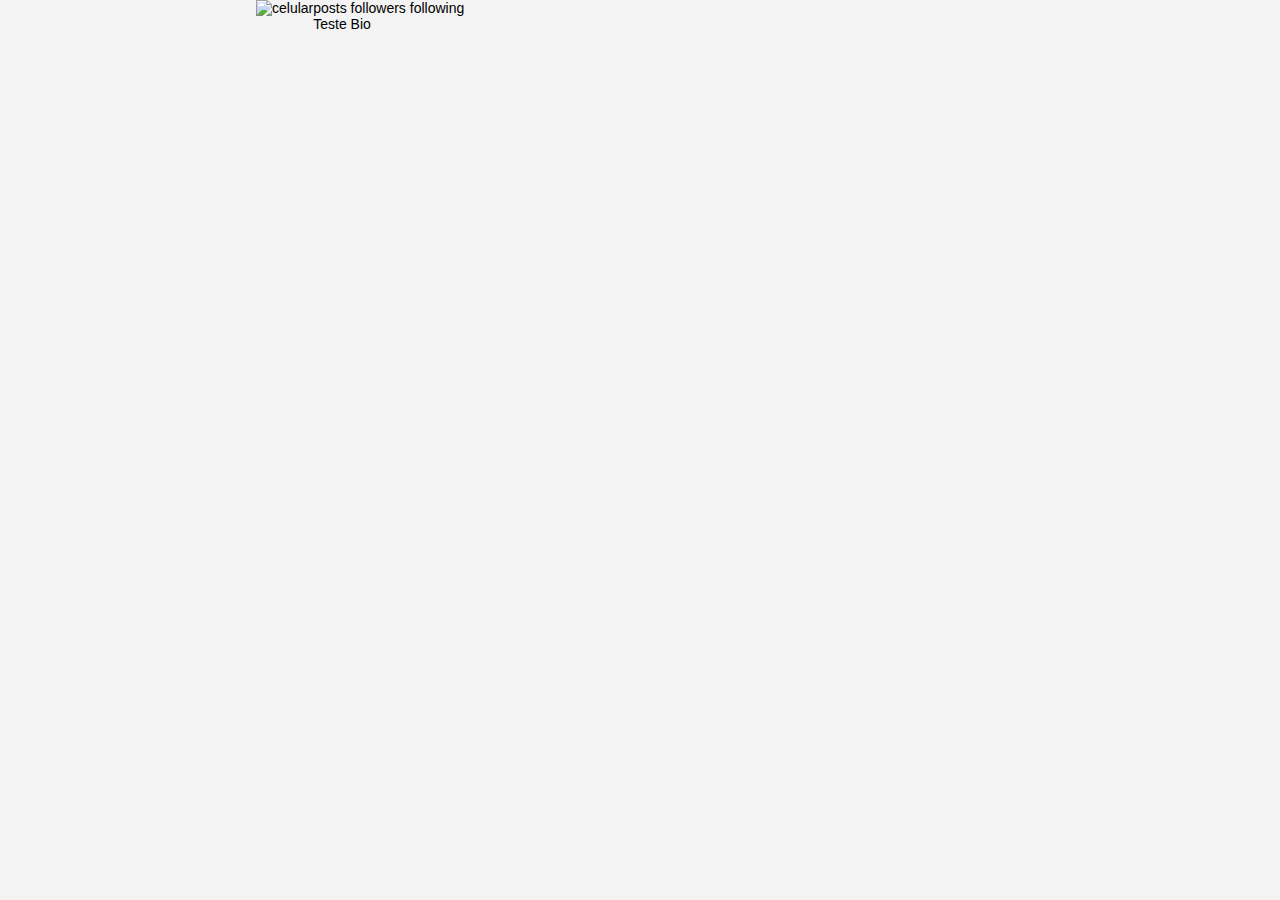
==== src/feed_intagram.html @ bd8de87b "Initial commit" ====
<!DOCTYPE html>
<html lang="en">
<head>
    <meta charset="UTF-8">
    <title>Feed instagram fake</title>
    <meta name="viewport" content="width=device-width, initial-scale=1.0">
    <link rel="stylesheet" href="style_feed.css">
</head>
<body>
    <div class="feed-wrapper">
        <div class="topo">
            <div class="instagram-logo">
                <img src="/home/agil/Downloads/Workspace/pagina_instagram/img/instagram.png" alt="celular">
            </div>
            <div class="instagram-dados">
                <div class="dados">
                    <span>posts</span>
                    <span>followers</span>
                    <span>following</span>
                </div>
                <div class="feed_bio">
                    <span>Teste Bio</span>
                    <!--          <img src="/home/agil/Downloads/Workspace/pagina_instagram/img/nhoque.jpeg" alt="celular">
                              <img src="/home/agil/Downloads/Workspace/pagina_instagram/img/massa.jpg" alt="celular">
                              <img src="/home/agil/Downloads/Workspace/pagina_instagram/img/brusquetta.jpg" alt="celular">-->
                </div>
            </div>
        </div>

<!--        <div class="feed_fotos">-->
<!--            <img src="/home/agil/Downloads/Workspace/pagina_instagram/img/instagram-logo.png" class="instagram-logo" alt="instagram logo">-->
<!--        </div>-->
    </div>

</body>
</html>
---- src/style_feed.css ----
* {
    padding: 0;
    margin: 0;
    box-sizing: border-box;
    text-decoration: none;
    font-family: sans-serif;
    font-size: 14px;
}

body {
    width: 100%;
    min-height: 100vh;
    background-color: rgb(243, 243, 243);
    margin: 0;
    padding: 0;
    display: flex;
    justify-content: center;
}

.feed-wrapper {
    display: flex;
    flex-direction: column;
    justify-content: start;
    width: 60%;

}

.topo {
    display: flex;
    flex-direction: row;
}

.instagram-logo {
    display: flex;
    align-items: start;
}

.instagram-logo img {
    height: 10rem;
}

.instagram-dados {
    display: flex;
    flex-direction: column;
    align-content: space-between;
}
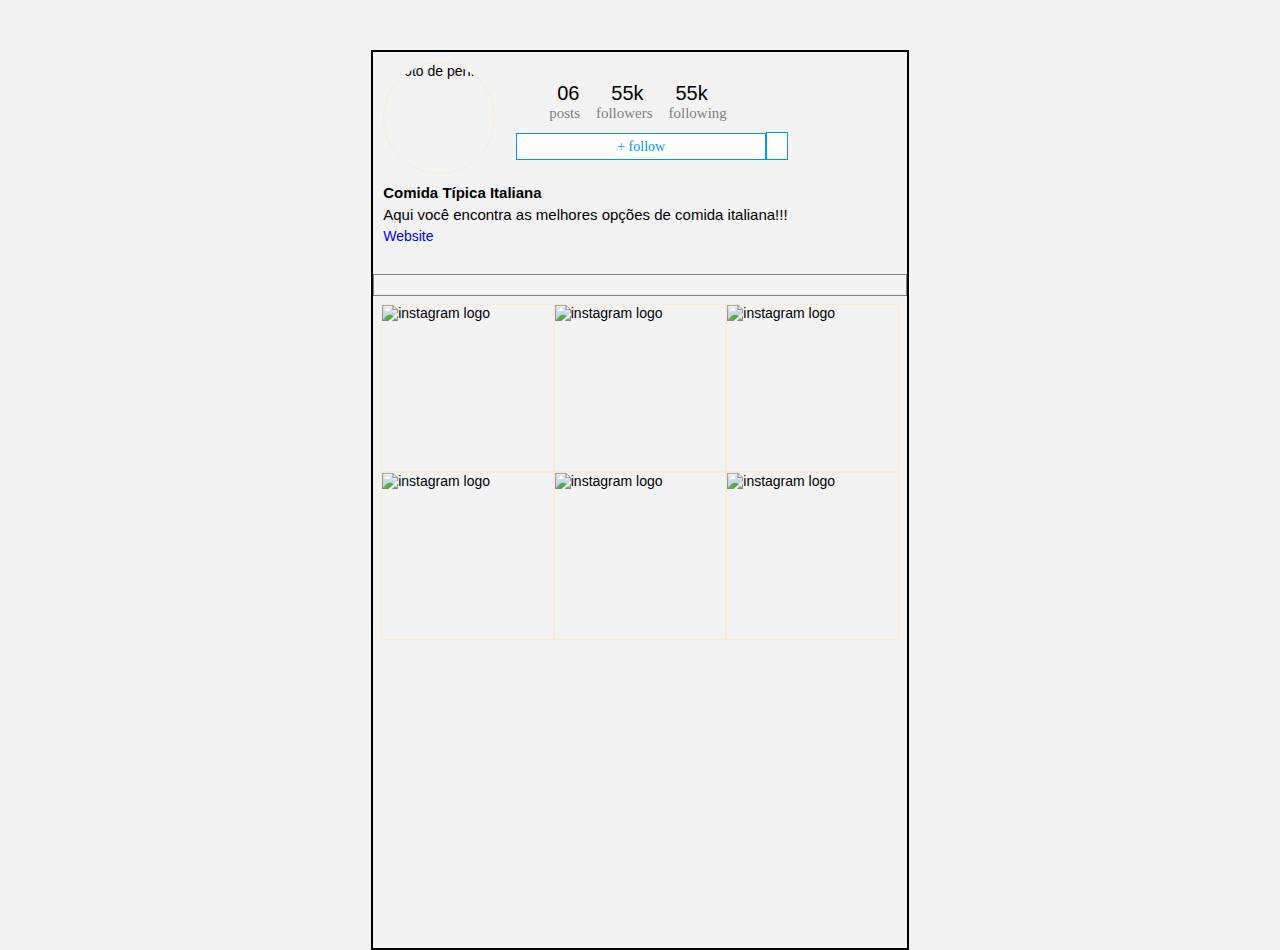
==== commit 2561fe05: "Criado uma imitação da tela de login e do feed do instagram." ====
--- a/src/feed_intagram.html
+++ b/src/feed_intagram.html
@@ -5,32 +5,62 @@
     <title>Feed instagram fake</title>
     <meta name="viewport" content="width=device-width, initial-scale=1.0">
     <link rel="stylesheet" href="style_feed.css">
+    <script src="https://kit.fontawesome.com/cbb9c6bd60.js" crossorigin="anonymous"></script>
 </head>
 <body>
     <div class="feed-wrapper">
         <div class="topo">
-            <div class="instagram-logo">
-                <img src="/home/agil/Downloads/Workspace/pagina_instagram/img/instagram.png" alt="celular">
-            </div>
-            <div class="instagram-dados">
-                <div class="dados">
-                    <span>posts</span>
-                    <span>followers</span>
-                    <span>following</span>
+            <div class="feed-informacoes">
+                <div class="logo">
+                    <img src="/home/agil/Downloads/Workspace/pagina_instagram/img/pizza_italiana.jpeg" alt="foto de perfil">
                 </div>
-                <div class="feed_bio">
-                    <span>Teste Bio</span>
-                    <!--          <img src="/home/agil/Downloads/Workspace/pagina_instagram/img/nhoque.jpeg" alt="celular">
-                              <img src="/home/agil/Downloads/Workspace/pagina_instagram/img/massa.jpg" alt="celular">
-                              <img src="/home/agil/Downloads/Workspace/pagina_instagram/img/brusquetta.jpg" alt="celular">-->
+                <div class="instagram-dados">
+                    <div class="dados">
+                        <div class="numeros">
+                            <div class="numeros_feed">
+                               <label>06</label>
+                               <label>55k</label>
+                               <label class="following">55k</label>
+                            </div>
+                            <div class="identificacao">
+                                <span>posts</span>
+                                <span>followers</span>
+                                <span>following</span>
+                            </div>
+                        </div>
+                        <div class="button_follow">
+                            <div class="follow">
+                                <button type="button" id="follow" name="follow">+ follow </button>
+                                <i class="fa-solid fa-angle-down"></i>
+                            </div>
+                        </div>
+                    </div>
                 </div>
             </div>
+            <div class="feed_bio">
+                <label>Comida Típica Italiana</label>
+                <span> Aqui você encontra as melhores opções de comida italiana!!! </span>
+                <a href="#" class="instagram-login">Website</a>
+            </div>
         </div>
-
-<!--        <div class="feed_fotos">-->
-<!--            <img src="/home/agil/Downloads/Workspace/pagina_instagram/img/instagram-logo.png" class="instagram-logo" alt="instagram logo">-->
-<!--        </div>-->
+        <div class="icones">
+            <i class="fa-solid fa-grip"></i>
+            <i class="fa-solid fa-list-ul"></i>
+            <i class="fa-solid fa-location-dot"></i>
+            <i class="fa-solid fa-id-card-clip"></i>
+        </div>
+        <div class="feed_fotos">
+            <div class="linha">
+                <img src="/home/agil/Downloads/Workspace/pagina_instagram/img/pizza_italiana.jpeg" class="instagram-logo" alt="instagram logo">
+                <img src="/home/agil/Downloads/Workspace/pagina_instagram/img/las.jpg" class="instagram-logo" alt="instagram logo">
+                <img src="/home/agil/Downloads/Workspace/pagina_instagram/img/brusquetta.jpg" class="instagram-logo" alt="instagram logo">
+            </div>
+            <div class="linha">
+                <img src="/home/agil/Downloads/Workspace/pagina_instagram/img/foto.jpg" class="instagram-logo" alt="instagram logo">
+                <img src="/home/agil/Downloads/Workspace/pagina_instagram/img/cartaz.jpg" class="instagram-logo" alt="instagram logo">
+                <img src="/home/agil/Downloads/Workspace/pagina_instagram/img/pizza.jpg" class="instagram-logo" alt="instagram logo">
+            </div>
+        </div>
     </div>
-
 </body>
 </html>--- a/src/style_feed.css
+++ b/src/style_feed.css
@@ -11,7 +11,8 @@
     width: 100%;
     min-height: 100vh;
     background-color: rgb(243, 243, 243);
-    margin: 0;
+    margin: 0px;
+    margin-top: 50px;
     padding: 0;
     display: flex;
     justify-content: center;
@@ -21,26 +22,140 @@
     display: flex;
     flex-direction: column;
     justify-content: start;
-    width: 60%;
+    width: 42%;
+    border: 2px black solid;
 
 }
 
 .topo {
     display: flex;
-    flex-direction: row;
+    flex-direction: column;
+    padding: 10px;
 }
 
-.instagram-logo {
+.feed-informacoes {
+    display: flex;
+    flex-direction: row;
+
+}
+
+.logo {
     display: flex;
     align-items: start;
 }
 
-.instagram-logo img {
-    height: 10rem;
+.logo img {
+    height: 8rem;
+    width: 8rem;
+    border: 1px antiquewhite solid ;
+    border-radius: 100%;
 }
 
 .instagram-dados {
     display: flex;
     flex-direction: column;
-    align-content: space-between;
+    padding-left: 10px;
+}
+
+.dados {
+    display: flex;
+    flex-direction: column;
+    padding-top: 20px;
+}
+
+.numeros {
+    display: flex;
+    flex-direction: column;
+    padding-left: 38px ;
+}
+
+.numeros_feed label {
+    font-size: 20px;
+    padding: 14px;
+}
+
+.identificacao span {
+    font-size: 15px;
+    font-family: verdana;
+    color: gray;
+    padding: 6px;
+}
+.follow{
+    padding: 1px;
+    margin: 10px;
+}
+
+.button_follow button {
+    color: #0095f6;
+    font-family: verdana;
+    align-content: center;
+    background: white;
+    border: 1px #0095f6 solid;
+    padding-left: 100px;
+    padding-right: 100px;
+    padding-top: 5px;
+    padding-bottom: 4px;
+}
+
+.button_follow i{
+    color: #0095f6;
+    background: white;
+    border: 1px #0095f6 solid;
+    padding-left: 10px;
+    padding-right: 10px;
+    padding-top: 5px;
+    padding-bottom: 5px;
+}
+
+.feed_bio {
+    display: flex;
+    flex-direction: column;
+    padding-top: 10px;
+}
+
+.feed_bio label {
+    font-size: 15px;
+    font-weight: bold;
+}
+
+.feed_bio span {
+    font-size: 15px;
+    padding-top: 5px;
+    padding-bottom: 5px;
+}
+
+.feed_bio a {
+    padding-bottom: 20px;
+}
+
+.icones {
+    display: flex;
+    flex-direction: row;
+    border: 0.5px grey solid;
+    padding: 0px;
+}
+.icones i {
+    font-size: 20px;
+    color: grey;
+    padding-left: 50px;
+    padding-right: 70px;
+    padding-top: 10px;
+    padding-bottom: 10px;
+}
+
+.feed_fotos {
+    display: flex;
+    flex-direction: column;
+    padding: 8px;
+}
+
+.linha {
+    display: flex;
+    flex-direction: row;
+}
+
+.feed_fotos img{
+    border: 0.4px antiquewhite solid;
+    height: 12rem;
+    width: 13rem;
 }